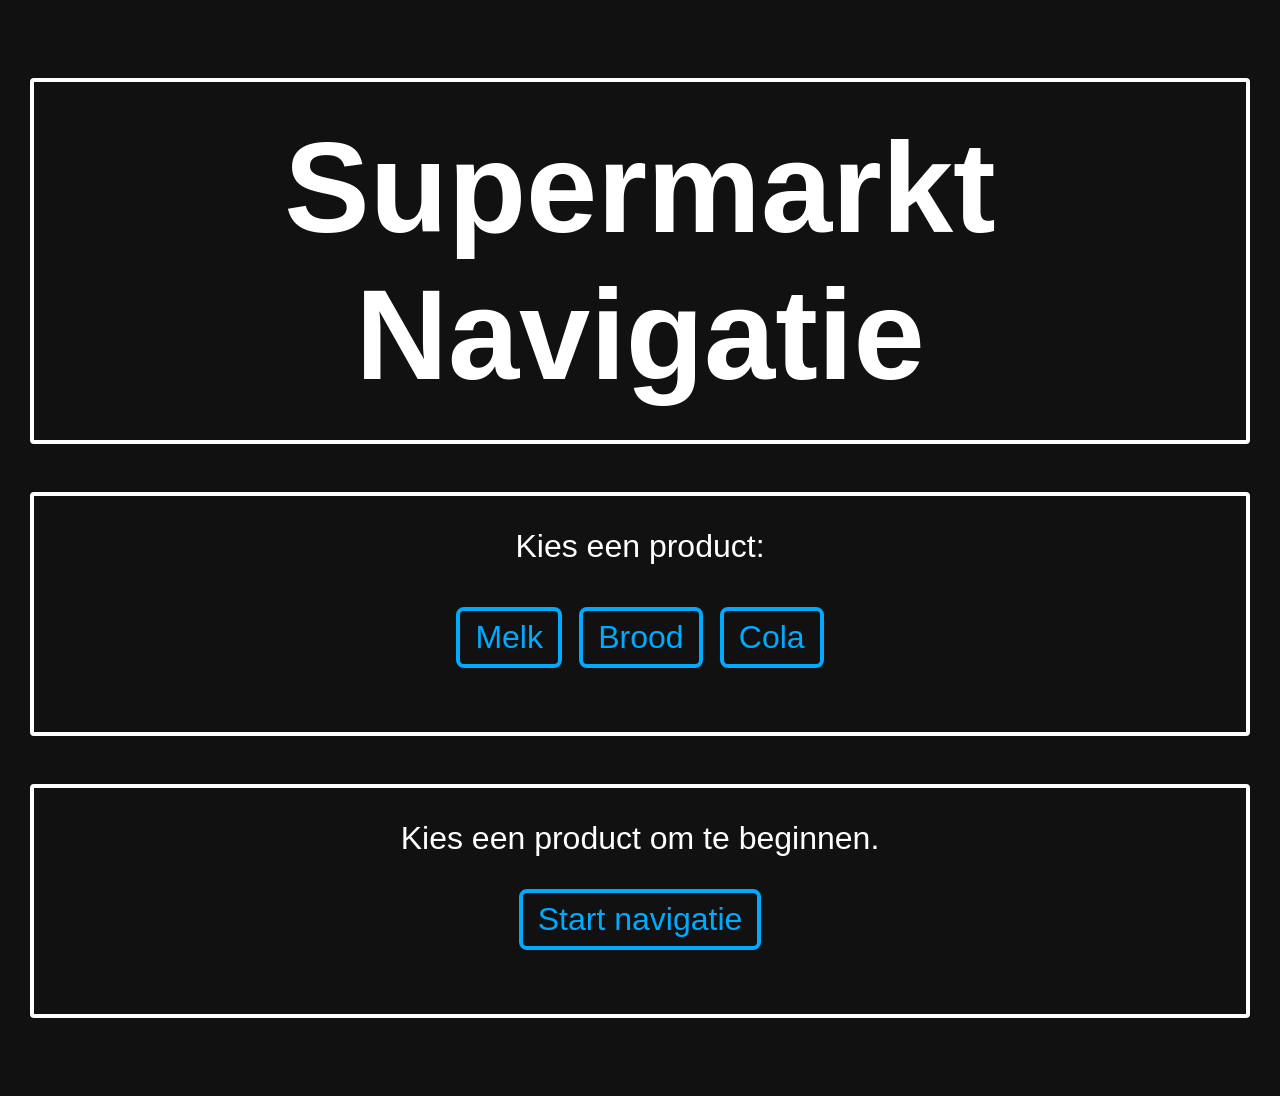
==== navigatie.html @ d789818a "Sections met borders" ====
<!DOCTYPE html>
<html lang="nl">

<head>
    <meta charset="UTF-8" />
    <meta name="viewport" content="width=device-width, initial-scale=1.0" />
    <title>Supermarkt Navigatie</title>

    <link rel="stylesheet" href="styles/style.css" />
</head>

<body>



    <main>
        <section>
            <h1>Supermarkt Navigatie</h1>
        </section>

        <section>
            <!-- SCREENREADER OUTPUT -->
            <p id="currentProduct">Laden...</p>
            <p id="route" aria-live="assertive" aria-atomic="true"></p>
        </section>

        <!-- BESTURING -->
        <section>
            <h2>Bewegen</h2>
            <p>Je kunt bewegen met de 4 onderstaande knoppen. Je kan ook bewegen met alt en de pijltoetsen.</p>
            <button data-move="left">Links</button>
            <button data-move="up">Vooruit</button>
            <button data-move="down">Achteruit</button>
            <button data-move="right">Rechts</button>
        </section>

        <!-- KAART (ALLEEN VISUEEL) -->
        <section>
            <h2>Kaart</h2>
            <div id="grid"></div>
        </section>

        <button id="showLocationBtn">Huidige positie</button>

        <section>
            <a href="index.html">Klik hier om een ander product te kiezen.</a>
        </section>

    </main>

    <script src="scripts/script.js"></script>

</body>

</html>
---- styles/style.css ----
* {
    margin: 0;
    padding: 0;
}

html {
    --background-color: #111;
    --grid-background-color: #222;

    --black-color: black;
    --white-color: white;
    --button-color: #00aaff;
    --button-hover-color:#0088cc;

    --product-color: #ffd755;
    --user-color: #00c2a8;
}


body {
  font-family: Arial, sans-serif;
  background: var(--background-color);
  color: var(--white-color);
  text-align: center;
  padding: 30px;
}

section {
    margin:3em 0;
    padding: 2em;

    border: 4px solid var(--white-color);
    border-radius:4px;
}

h1 {
  font-size:8em;
}

h2 {
  font-size: 3em;
}

p {
  font-size:2em;
}

ul {
  display:flex;
  justify-content: center;
  align-items:center;
}

ul li {
  list-style-type: none;
  display:inline;
}

button, a{
  font-size: 2em;
  padding: 8px 15px;
  margin: 1em .2em;
  border-radius: 8px;

  background: transparent;
  color: var(--button-color);
  border: 4px solid var(--button-color);

  cursor: pointer;
  text-decoration: none;
}

button:hover, a:hover {
  background: var(--button-hover-color);
}

#status {
  margin-top: 1em;
  font-size: 1.2em;
  padding: 10px;
  border-radius: 8px;
}

ul {
  text-align: left;
  display: inline-block;
  margin-top: 10px;
}

#grid {
  display: grid;
  grid-template-columns: repeat(6, auto);
  grid-template-rows: auto;
  gap: 5px;
  justify-content: center;
  margin-top: 20px;
}

.cell {
  width: 5em;
  height: 5em;
  background: var(--grid-background-color);
  border-radius: 5px;
}

.cell.product {
  background: var(--product-color);
}

.cell.player {
  background: var(--user-color);
}
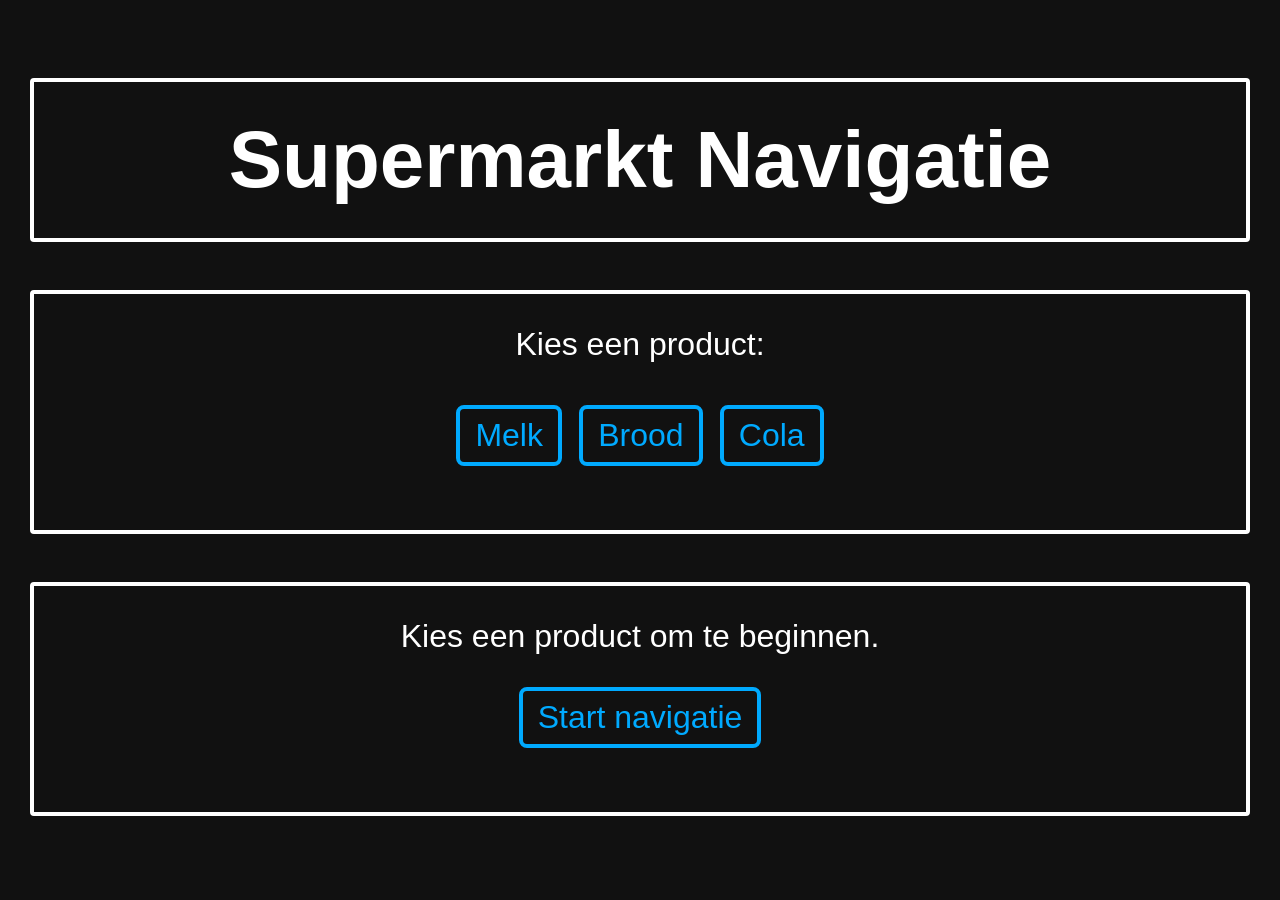
==== commit 3d2c097f: "Feedback Verwekt" ====
--- a/navigatie.html
+++ b/navigatie.html
@@ -27,23 +27,32 @@
         <!-- BESTURING -->
         <section>
             <h2>Bewegen</h2>
-            <p>Je kunt bewegen met de 4 onderstaande knoppen. Je kan ook bewegen met alt en de pijltoetsen.</p>
-            <button data-move="left">Links</button>
+            <p>Je kunt bewegen met de 4 onderstaande knoppen of met de sneltoetsen</p>
+            <p>Sneltoets: Shift + Alt + pijltoetsen. Beweegt de speler.</p>
+            <p>Sneltoets: Shift + Alt + L. Spreekt huidige locatie uit.</p>
+
             <button data-move="up">Vooruit</button>
-            <button data-move="down">Achteruit</button>
-            <button data-move="right">Rechts</button>
+            <div>
+                <button data-move="left">Links</button>
+                <button data-move="down">Achteruit</button>
+                <button data-move="right">Rechts</button>
+            </div>
         </section>
 
         <!-- KAART (ALLEEN VISUEEL) -->
         <section>
             <h2>Kaart</h2>
             <div id="grid"></div>
+
+            <button id="showLocationBtn">Huidige positie</button>
         </section>
 
-        <button id="showLocationBtn">Huidige positie</button>
+
 
         <section>
-            <a href="index.html">Klik hier om een ander product te kiezen.</a>
+            <h2>
+                <a href="index.html">Klik hier om een ander product te kiezen.</a>
+            </h2>
         </section>
 
     </main>
--- a/styles/style.css
+++ b/styles/style.css
@@ -34,11 +34,15 @@
 }
 
 h1 {
-  font-size:8em;
+  font-size:5em;
 }
 
 h2 {
   font-size: 3em;
+
+  a {
+    font-size:1em;
+  }
 }
 
 p {
@@ -109,4 +113,42 @@
 
 .cell.player {
   background: var(--user-color);
+}
+
+
+
+
+/* High contrast filter, hier heb ik chatgpt voor gebruikt, vervolgens heb ik geleerd over 'forced-colors' */
+/* Prompt: Kun je deze styling houden voor wanneer iemand high contrast heeft? */
+
+
+@media (forced-colors: active) {
+  body {
+    forced-color-adjust: none;
+  }
+
+  .cell {
+    border: 1px solid CanvasText;
+  }
+
+  .cell.product {
+    forced-color-adjust: none;
+    background: var(--product-color);
+  }
+
+  .cell.player {
+    forced-color-adjust: none;
+    background: var(--user-color);
+  }
+
+  button, a {
+    forced-color-adjust: none;
+    border-color: LinkText;
+    color: LinkText;
+  }
+
+  button:hover, a:hover {
+    background: Highlight;
+    color: HighlightText;
+  }
 }
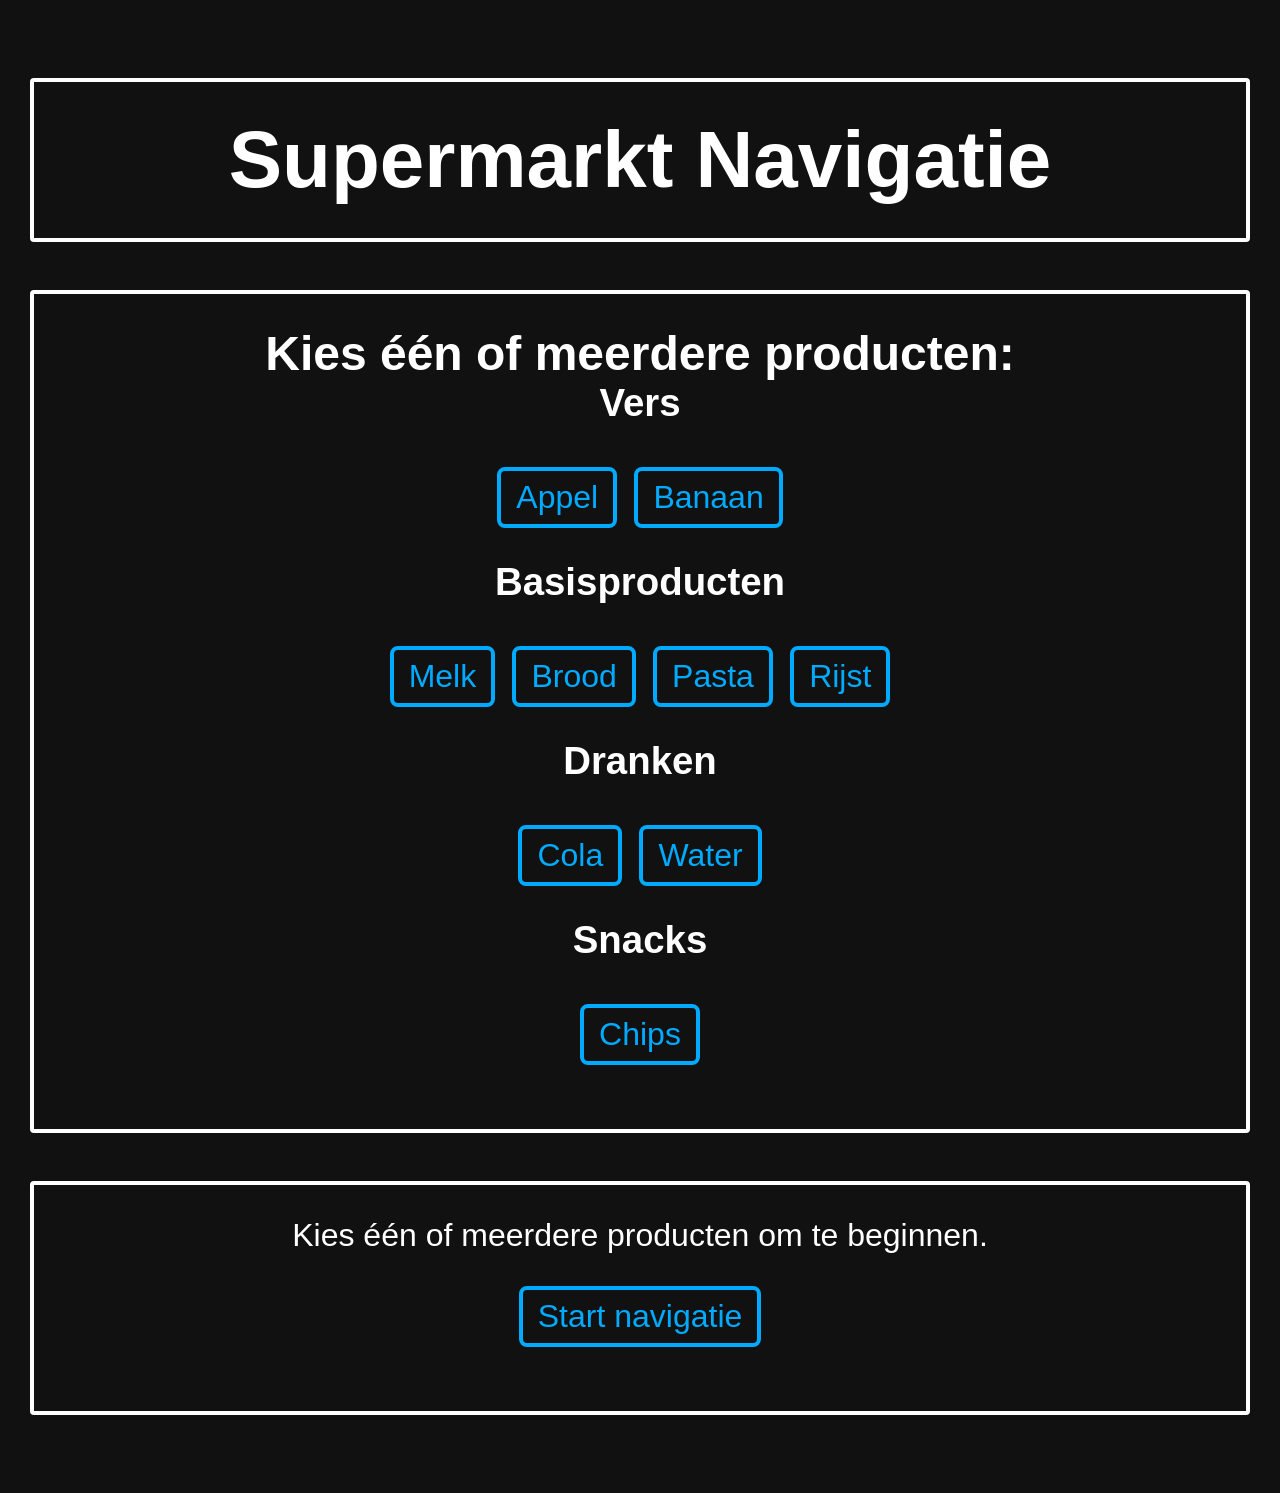
==== commit 269fde61: "Meer producten, Skip functie" ====
--- a/navigatie.html
+++ b/navigatie.html
@@ -45,6 +45,7 @@
             <div id="grid"></div>
 
             <button id="showLocationBtn">Huidige positie</button>
+            <button id="skipProductBtn">Skip product</button>
         </section>
 
 
--- a/styles/style.css
+++ b/styles/style.css
@@ -45,6 +45,10 @@
   }
 }
 
+h3 {
+  font-size:2.4em;
+}
+
 p {
   font-size:2em;
 }
@@ -60,7 +64,7 @@
   display:inline;
 }
 
-button, a{
+button, a {
   font-size: 2em;
   padding: 8px 15px;
   margin: 1em .2em;
@@ -73,9 +77,14 @@
   cursor: pointer;
   text-decoration: none;
 }
-
 button:hover, a:hover {
   background: var(--button-hover-color);
+  color: white;
+}
+button.selected {
+  background: var(--button-color);
+  color: var(--black-color);
+  border-color: var(--button-color);
 }
 
 #status {
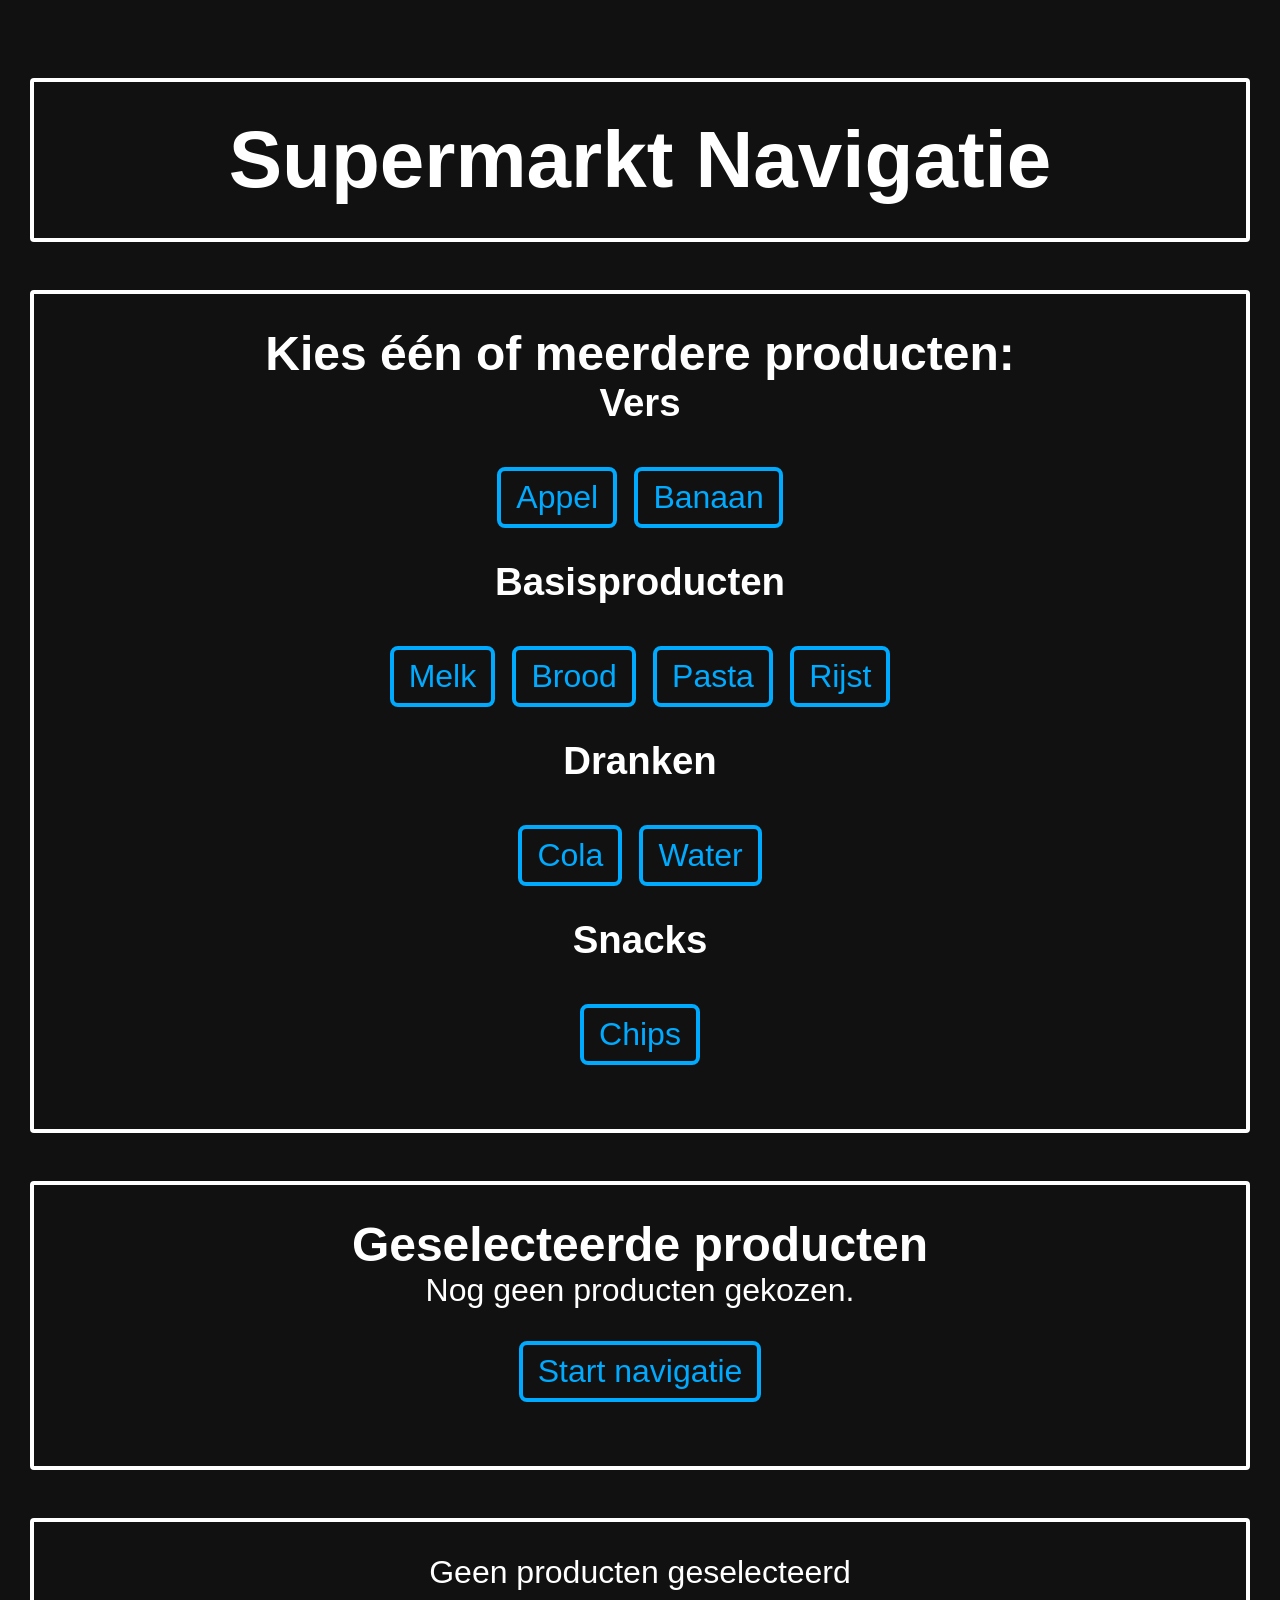
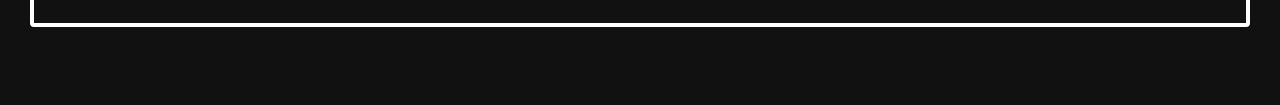
==== commit be0acdcd: "README Maandag" ====
--- a/navigatie.html
+++ b/navigatie.html
@@ -30,6 +30,7 @@
             <p>Je kunt bewegen met de 4 onderstaande knoppen of met de sneltoetsen</p>
             <p>Sneltoets: Shift + Alt + pijltoetsen. Beweegt de speler.</p>
             <p>Sneltoets: Shift + Alt + L. Spreekt huidige locatie uit.</p>
+            <p>Sneltoets: Shift + Alt + S. Slaat product over.</p>
 
             <button data-move="up">Vooruit</button>
             <div>
--- a/styles/style.css
+++ b/styles/style.css
@@ -120,9 +120,14 @@
   background: var(--product-color);
 }
 
+.cell.snake {
+  background:green;
+}
+
 .cell.player {
   background: var(--user-color);
 }
+
 
 
 
